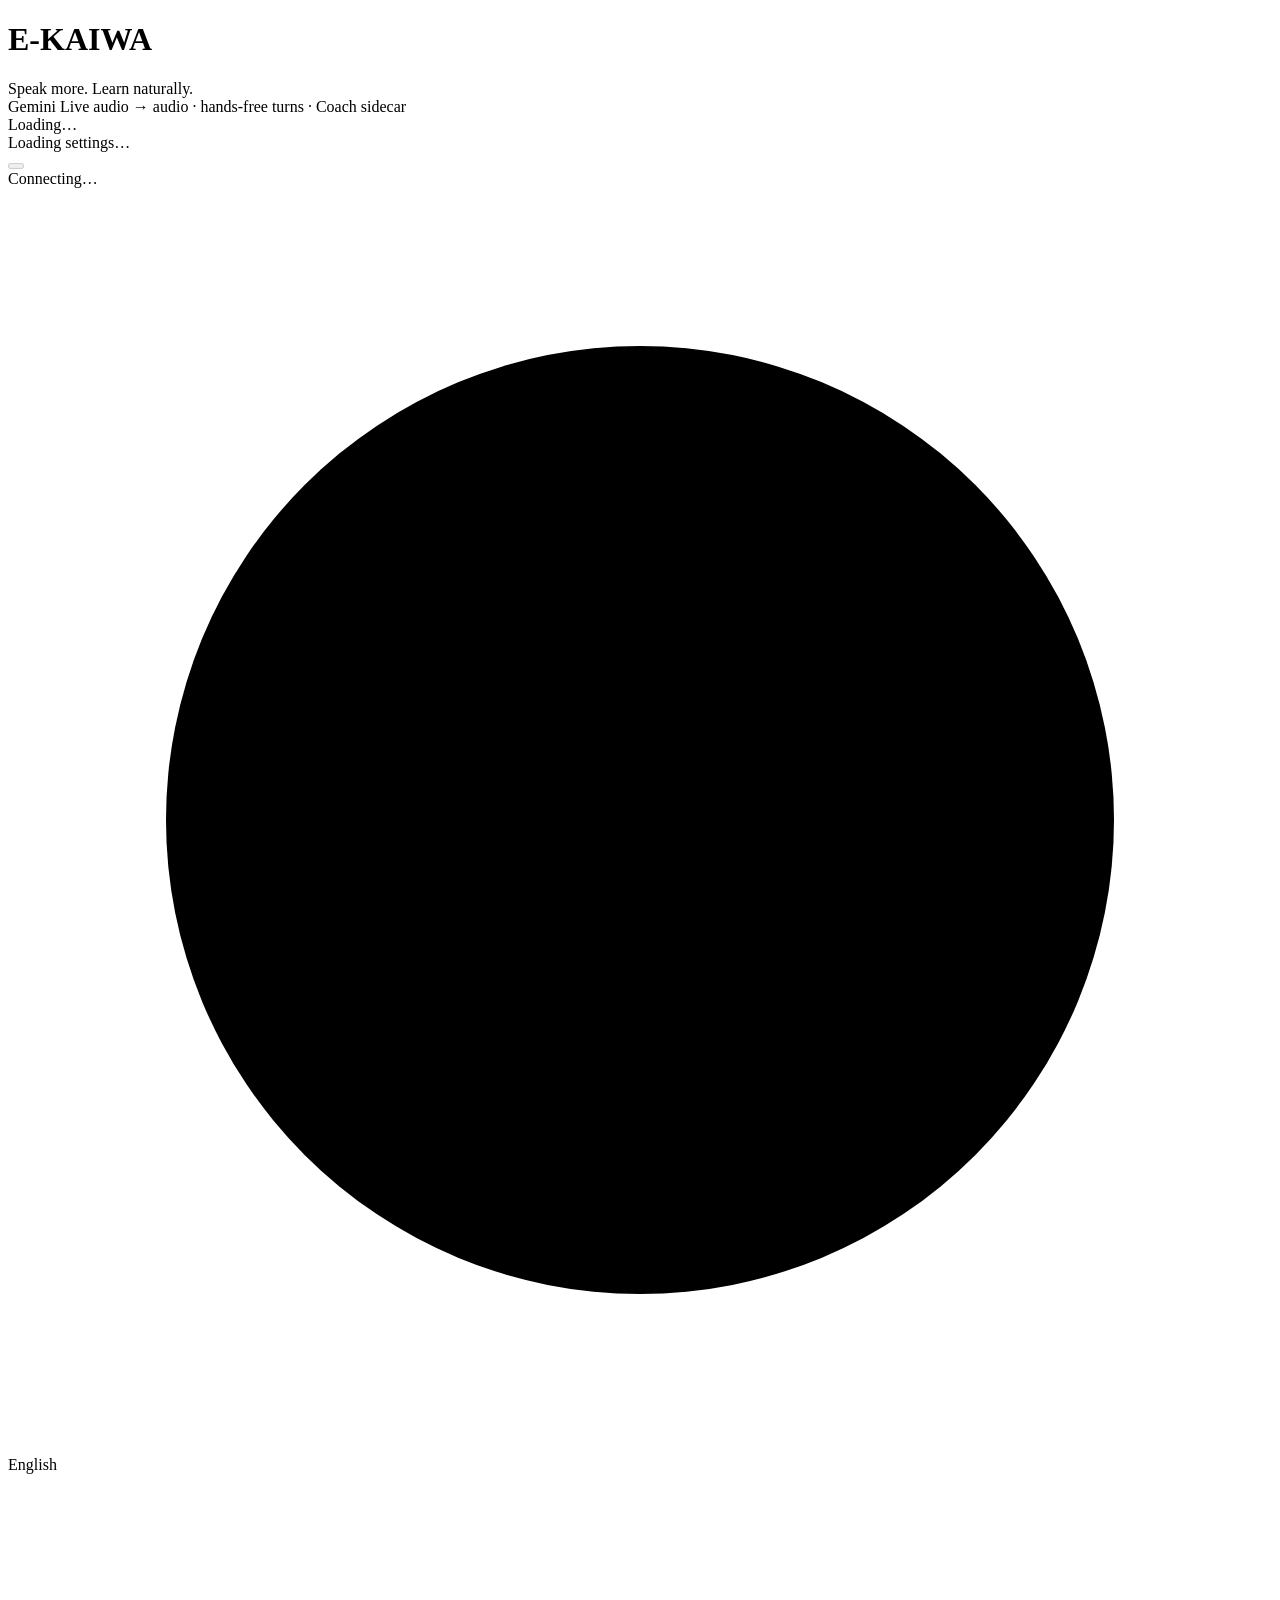
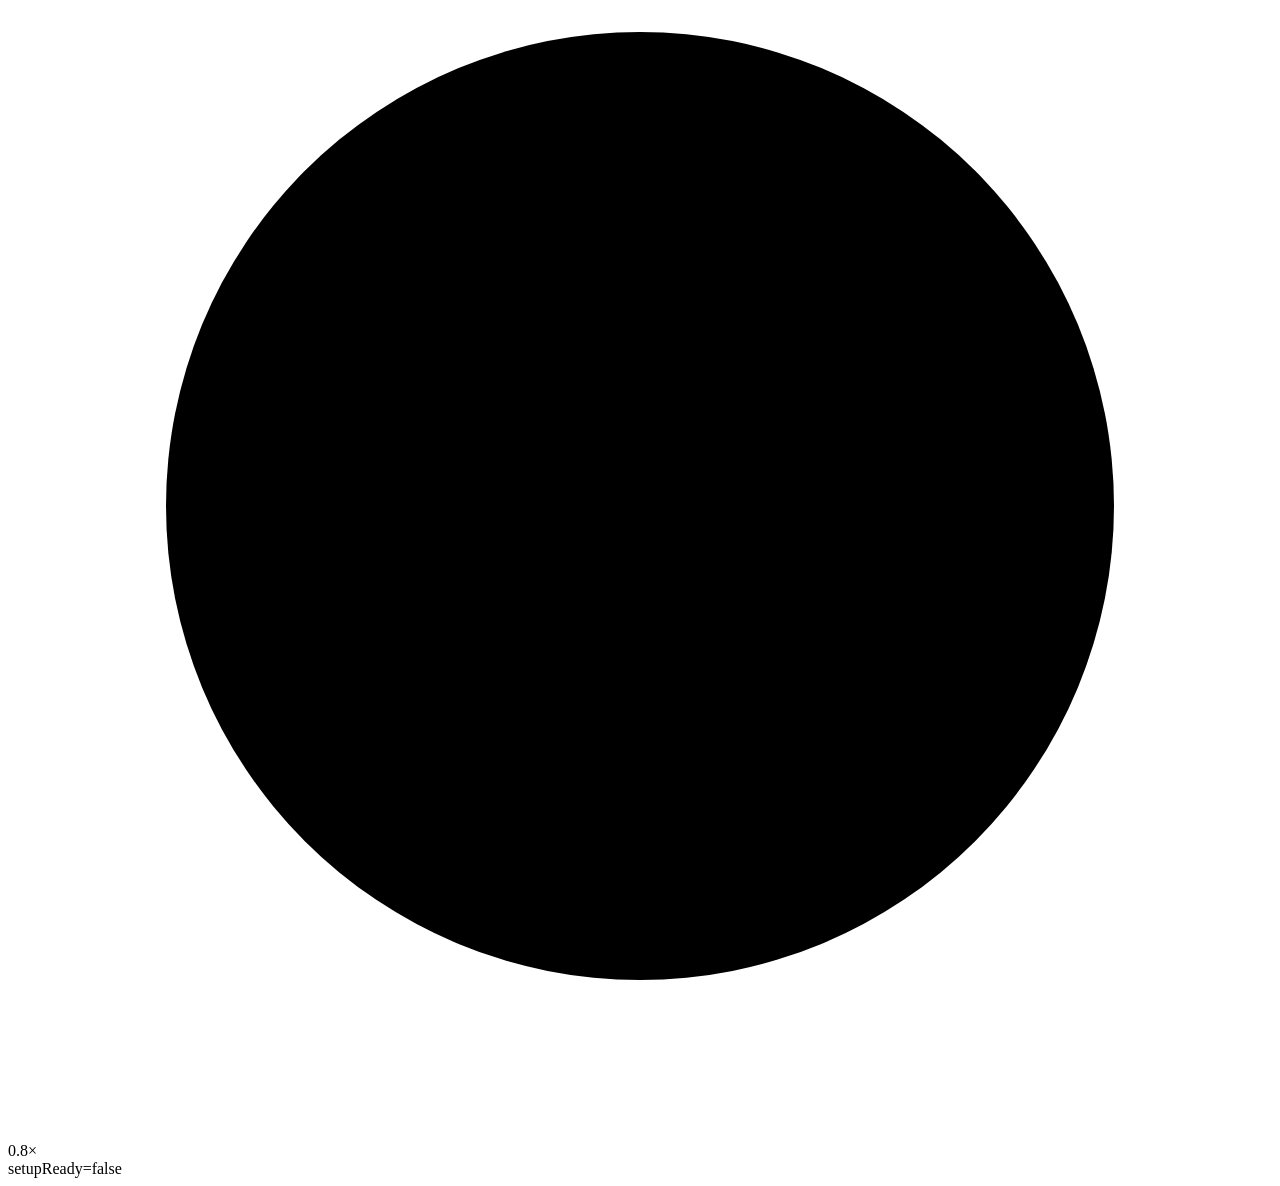
==== src/web/live.html @ e5127d6b "Release 0.29 with English UI" ====
<!doctype html>
<html lang="ja">
<head>
  <meta charset="utf-8">
  <meta name="viewport" content="width=device-width,initial-scale=1,viewport-fit=cover">
  <meta name="theme-color" content="#f6f7f9">
  <title>E-KAIWA</title>
  <link rel="stylesheet" href="/assets/fonts/fonts.css">
  <link rel="stylesheet" href="/ui/base.css">
  <link rel="stylesheet" href="/ui/public.css">
  <link rel="stylesheet" href="/maintenance/style.css">
  <script type="module" src="/live/main.js"></script>
  <script type="module" src="/maintenance/bootstrap.js"></script>
</head>
<body data-app-mode="loading" data-theme="light" data-conversation-mode="push_to_talk">
<main id="app-shell" class="app-shell">
  <header class="app-header">
    <div class="brand-block">
      <h1>E-KAIWA</h1>
      <div class="app-tagline" data-i18n="appTagline">Speak more. Learn naturally.</div>
    </div>
    <button id="settings-open" class="header-icon" type="button" aria-label="Settings" data-i18n-aria-label="settings" aria-expanded="false" hidden>
      <span class="icon-mask icon-mask--settings" aria-hidden="true"></span>
    </button>
  </header>

  <section class="dev-intro">
    <div class="muted">Gemini Live audio → audio · hands-free turns · Coach sidecar</div>
  </section>

  <section class="conversation-card" aria-label="Conversation history" data-i18n-aria-label="conversationHistory">
    <div id="conversation" class="conversation"><div class="empty-state">Loading…</div></div>
  </section>

  <section class="control-dock" aria-label="Conversation controls" data-i18n-aria-label="conversationControls">
    <div id="status" class="status">Loading settings…</div>
    <div class="voice-control-row">
      <div class="voice-waves voice-waves-left public-only" aria-hidden="true"><span></span><span></span><span></span><span></span><span></span></div>
      <button id="talk" class="talk-button talk-connecting" data-state="connecting" disabled aria-label="Connecting">
        <span class="icon-mask icon-mask--mic" aria-hidden="true"></span>
      </button>
      <div class="voice-waves voice-waves-right public-only" aria-hidden="true"><span></span><span></span><span></span><span></span><span></span></div>
    </div>
    <div id="talk-label" class="talk-label">Connecting…</div>
    <div class="dock-meta public-only" aria-label="Current conversation preferences" data-i18n-aria-label="currentPreferences">
      <span class="dock-meta-item">
        <svg viewBox="0 0 24 24" aria-hidden="true"><circle cx="12" cy="12" r="9"/><path d="M3 12h18M12 3c3 4 3 14 0 18M12 3c-3 4-3 14 0 18"/></svg>
        <span id="quick-language">English</span>
      </span>
      <span class="dock-meta-item">
        <svg viewBox="0 0 24 24" aria-hidden="true"><circle cx="12" cy="12" r="9"/><path d="M12 7v5l3 2"/></svg>
        <span id="quick-speed">0.8×</span>
      </span>
    </div>
    <div class="dev-diagnostics">
      <div class="setup-state">
        <span id="setup-dot" class="setup-dot" aria-hidden="true"></span>
        <span id="setup-label">setupReady=false</span>
      </div>
      <div id="metric"></div>
    </div>
  </section>

  <div id="overlay-root" class="overlay-root" hidden aria-hidden="true">
    <button id="overlay-backdrop" class="overlay-backdrop" type="button" aria-label="Close overlay" data-i18n-aria-label="closeOverlay"></button>
    <section id="overlay-surface" class="overlay-surface" role="dialog" tabindex="-1" aria-modal="true" aria-label="Details" data-i18n-aria-label="details">
      <div id="overlay-dynamic"></div>
    </section>
  </div>

  <aside id="settings-panel" class="settings-panel" role="dialog" tabindex="-1" aria-label="Settings" data-i18n-aria-label="settings" hidden>
    <div class="settings-head public-only">
      <strong data-i18n="settings">Settings</strong>
      <button id="settings-close" class="overlay-icon" type="button" aria-label="Close" data-i18n-aria-label="close">
        <span class="icon-mask icon-mask--x" aria-hidden="true"></span>
      </button>
    </div>

    <div class="settings-scroll">
      <section class="setting-section setting-section-primary">
        <div class="setting-control-row setting-control-row-primary">
          <label for="target-language"><span id="target-language-dot" class="lang-dot" aria-hidden="true"></span><span data-i18n="targetLanguage">Target language</span></label>
          <select id="target-language"></select>
        </div>
        <span class="muted setting-note dev-only" data-i18n="targetLanguageDescription">Language to practice; changing it starts a new Live session.</span>
      </section>

      <section class="setting-section">
        <div class="setting-control-row">
          <label for="feedback-language" data-i18n="language">Language</label>
          <select id="feedback-language">
            <option value="en">English</option>
            <option value="ja">日本語</option>
            <option value="vi">Tiếng Việt</option>
          </select>
        </div>
        <span class="muted setting-note dev-only">Used for Coach feedback and short non-English rescue.</span>
      </section>

      <section class="setting-section public-only">
        <div class="setting-control-row">
          <label for="theme" data-i18n="theme">Theme</label>
          <select id="theme">
            <option value="light" data-i18n="light">Light</option>
            <option value="dark" data-i18n="dark">Dark</option>
          </select>
        </div>
      </section>

      <section class="setting-section">
        <div class="setting-control-row">
          <label for="ai-speed" data-i18n="speed">AI response speed</label>
          <select id="ai-speed">
            <option value="0.5">0.5×</option><option value="0.6">0.6×</option><option value="0.7">0.7×</option><option value="0.8" selected>0.8×</option><option value="0.9">0.9×</option><option value="1.0">1.0×</option><option value="1.1">1.1×</option><option value="1.2">1.2×</option><option value="1.3">1.3×</option><option value="1.4">1.4×</option><option value="1.5">1.5×</option>
          </select>
        </div>
      </section>

      <section class="setting-section public-only">
        <label class="switch-row" for="talk-mode">
          <strong data-i18n="talkMode">Talk</strong>
          <input id="talk-mode" class="switch-control" type="checkbox" role="switch" aria-label="Talk" data-i18n-aria-label="talkMode">
        </label>
      </section>

      <section class="setting-section">
        <label class="switch-row" for="pron">
          <strong data-i18n="pronunciation">Pronunciation scoring</strong>
          <input id="pron" class="switch-control" type="checkbox" role="switch" checked>
        </label>
      </section>

      <div class="dev-only">
        <section class="setting-section">
          <label for="teacher">Teacher</label>
          <select id="teacher">
            <option>Easy</option>
            <option selected>Normal</option>
            <option>Strict</option>
          </select>

          <label for="realtime-model">Realtime model</label>
          <select id="realtime-model"></select>
          <span class="muted setting-note">Session-level change reconnects when safe.</span>

          <label for="coach-model">Coach model</label>
          <select id="coach-model"></select>
          <span class="muted setting-note">Auto rotates keys first, then models.</span>

          <label for="silence-duration">Silence timeout</label>
          <select id="silence-duration">
            <option value="700">0.7 s</option>
            <option value="1000" selected>1.0 s</option>
            <option value="1200">1.2 s</option>
            <option value="1500">1.5 s</option>
          </select>
          <span class="muted setting-note">Session-level change reconnects when safe.</span>
        </section>
      </div>

      <div class="settings-release public-only">
        <span id="app-version" class="app-version">E-KAIWA</span>
        <button id="update-button" class="update-button" type="button" data-holding="false" aria-label="Hold for 5 seconds to update E-KAIWA" data-i18n-aria-label="updateHold" hidden>
          <span data-i18n="updateAction">Update</span>
        </button>
      </div>
    </div>
  </aside>
</main>

<div id="maintenance-root" class="maintenance-root" role="status" aria-live="polite" aria-hidden="true" hidden>
  <section class="maintenance-card">
    <div id="maintenance-ring" class="maintenance-ring" aria-hidden="true">
      <span id="maintenance-percent" class="maintenance-percent">0%</span>
    </div>
    <div id="maintenance-message" class="maintenance-message">Updating E-KAIWA</div>
    <div id="maintenance-detail" class="maintenance-detail">Please wait…</div>
    <button id="maintenance-close" class="maintenance-close" type="button" hidden>Close</button>
  </section>
</div>
</body>
</html>
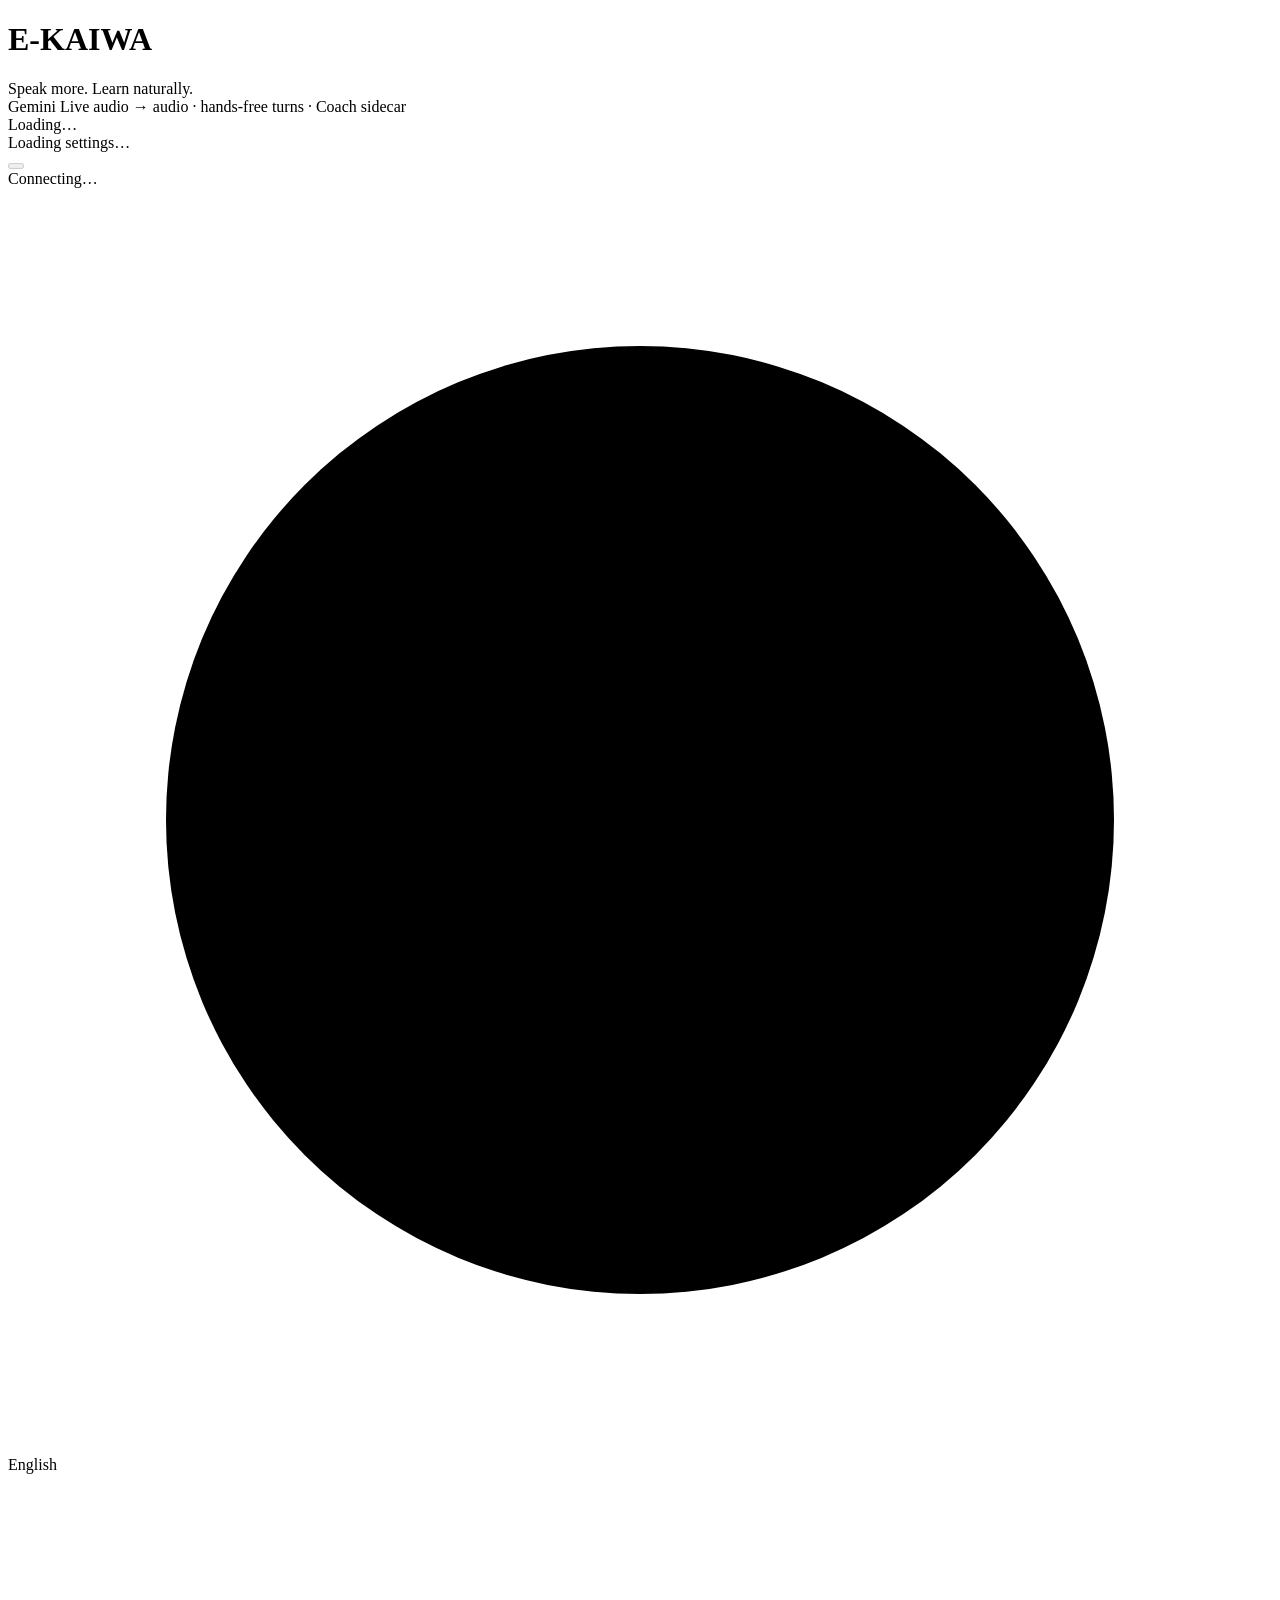
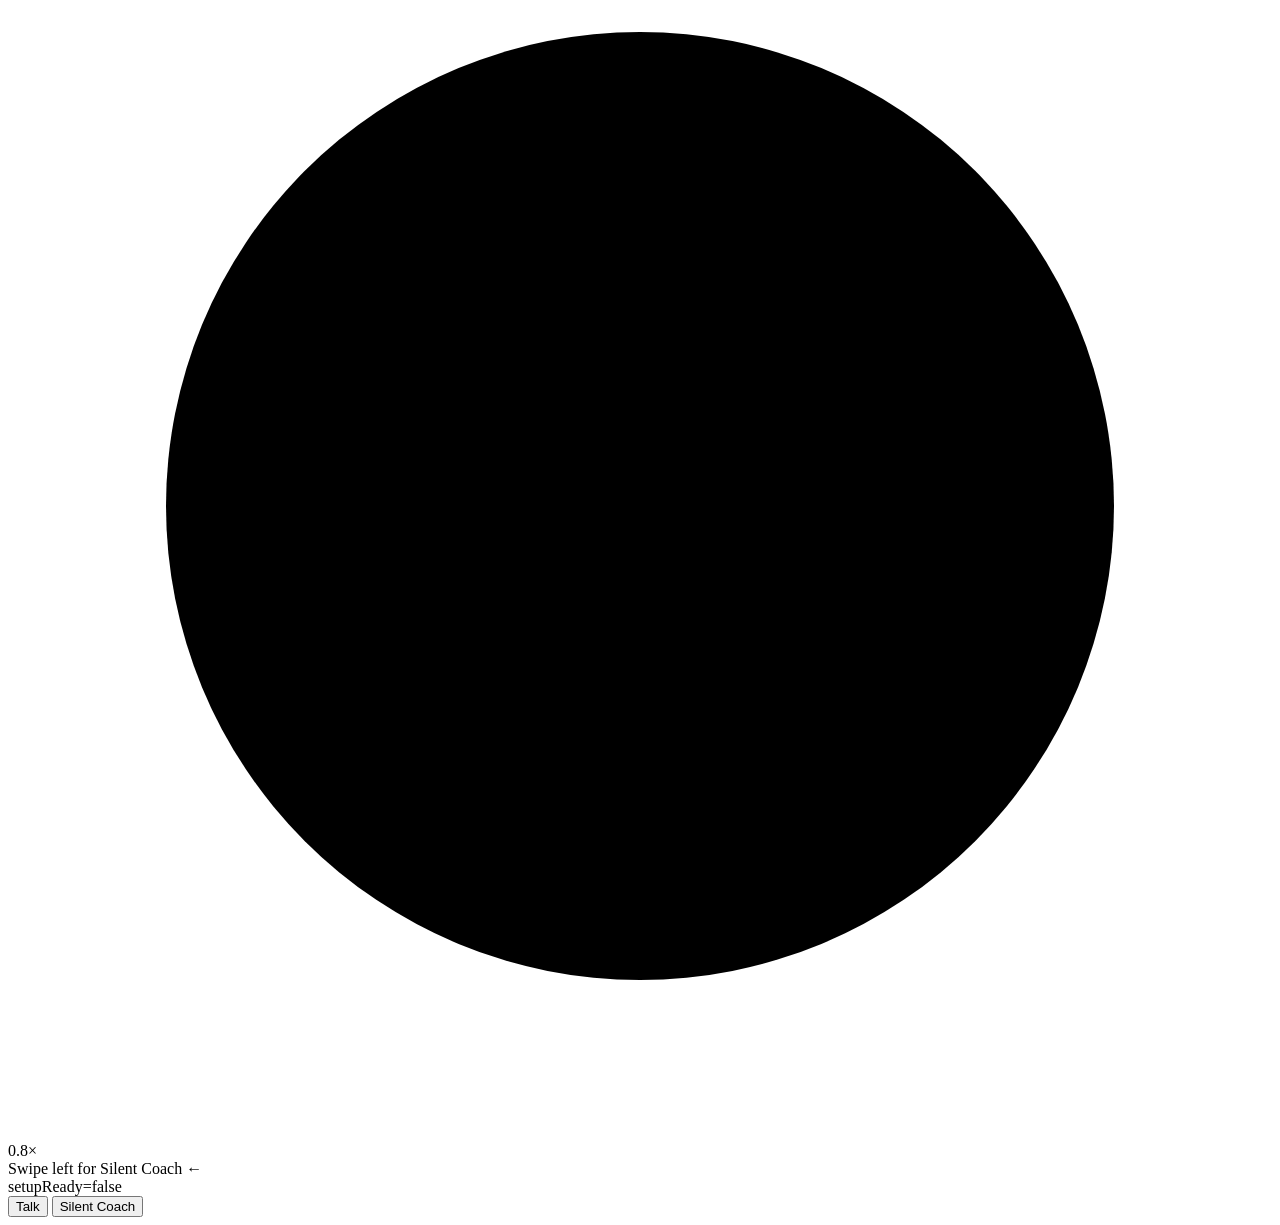
==== commit c3c57774: "release: v0.31 silent coach" ====
--- a/src/web/live.html
+++ b/src/web/live.html
@@ -52,6 +52,7 @@
         <span id="quick-speed">0.8×</span>
       </span>
     </div>
+    <div class="dock-swipe-hint public-only" data-i18n="silentSwipeLeft">Swipe left for Silent Coach ←</div>
     <div class="dev-diagnostics">
       <div class="setup-state">
         <span id="setup-dot" class="setup-dot" aria-hidden="true"></span>
@@ -61,6 +62,27 @@
     </div>
   </section>
 
+  <section id="silent-panel" class="silent-panel public-only" aria-labelledby="silent-heading" hidden>
+    <span class="silent-eyebrow" data-i18n="silentPrivate">Quiet practice session</span>
+    <h2 id="silent-heading" data-i18n="silentCoach">Silent Coach</h2>
+    <p class="silent-description" data-i18n="silentDescription">Speak naturally. Your feedback is held until you stop and review.</p>
+    <div id="silent-report" class="silent-report" aria-live="polite" aria-label="Session review" data-i18n-aria-label="silentReportTitle" hidden></div>
+  </section>
+
+  <section id="silent-dock" class="silent-dock public-only" aria-label="Silent Coach controls" data-i18n-aria-label="silentControls" hidden>
+    <p id="silent-status" class="silent-status" role="status" aria-live="polite" data-i18n="silentReady">Ready to listen</p>
+    <progress id="silent-progress" class="silent-progress" max="100" aria-label="Review progress" data-i18n-aria-label="silentProgress" hidden></progress>
+    <span id="silent-progress-label" class="silent-progress-label" hidden></span>
+    <button id="silent-start" class="silent-action silent-action--start" type="button" data-i18n="silentStart">Start Listening</button>
+    <button id="silent-stop" class="silent-action silent-action--stop" type="button" data-i18n="silentStop" hidden>Stop &amp; Review</button>
+    <p id="silent-return-hint" class="dock-swipe-hint" data-i18n="silentSwipeRight">Swipe right to return to Talk →</p>
+  </section>
+
+  <nav id="experience-switch" class="experience-switch public-only" aria-label="Learning mode" data-i18n-aria-label="silentModeSwitch">
+    <button id="mode-talk" class="experience-option" type="button" aria-pressed="true" aria-controls="conversation" data-i18n="silentTalkMode">Talk</button>
+    <button id="mode-silent" class="experience-option" type="button" aria-pressed="false" aria-controls="silent-panel" data-i18n="silentCoach">Silent Coach</button>
+  </nav>
+
   <div id="overlay-root" class="overlay-root" hidden aria-hidden="true">
     <button id="overlay-backdrop" class="overlay-backdrop" type="button" aria-label="Close overlay" data-i18n-aria-label="closeOverlay"></button>
     <section id="overlay-surface" class="overlay-surface" role="dialog" tabindex="-1" aria-modal="true" aria-label="Details" data-i18n-aria-label="details">
@@ -95,6 +117,17 @@
           </select>
         </div>
         <span class="muted setting-note dev-only">Used for Coach feedback and short non-English rescue.</span>
+      </section>
+
+      <section class="setting-section">
+        <div class="setting-control-row">
+          <label for="conversation-style" data-i18n="conversationStyle">Conversation style</label>
+          <select id="conversation-style">
+            <option value="default" data-i18n="conversationStyleDefault" selected>Default</option>
+            <option value="natural_1" data-i18n="conversationStyleNatural1">Natural 1</option>
+          </select>
+        </div>
+        <span class="muted setting-note" data-i18n="conversationStyleDescription">Changing style starts a new conversation.</span>
       </section>
 
       <section class="setting-section public-only">
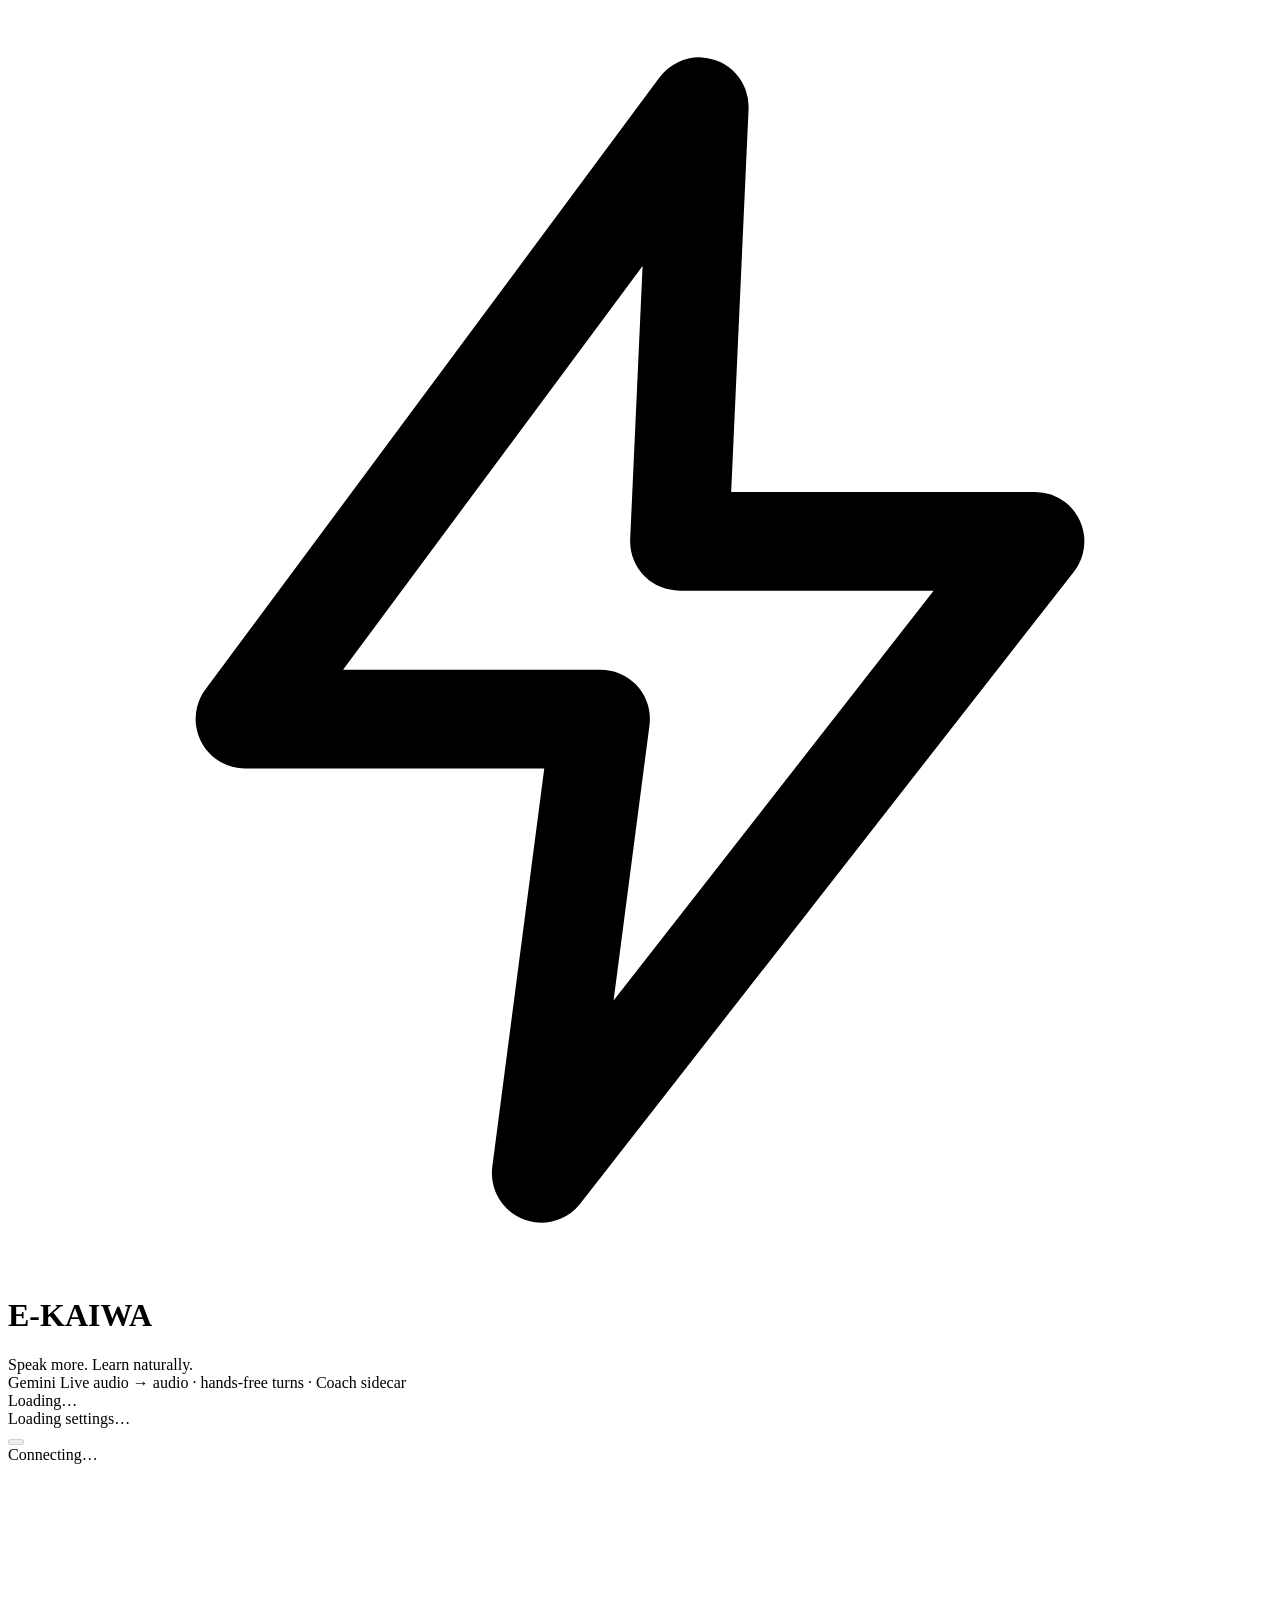
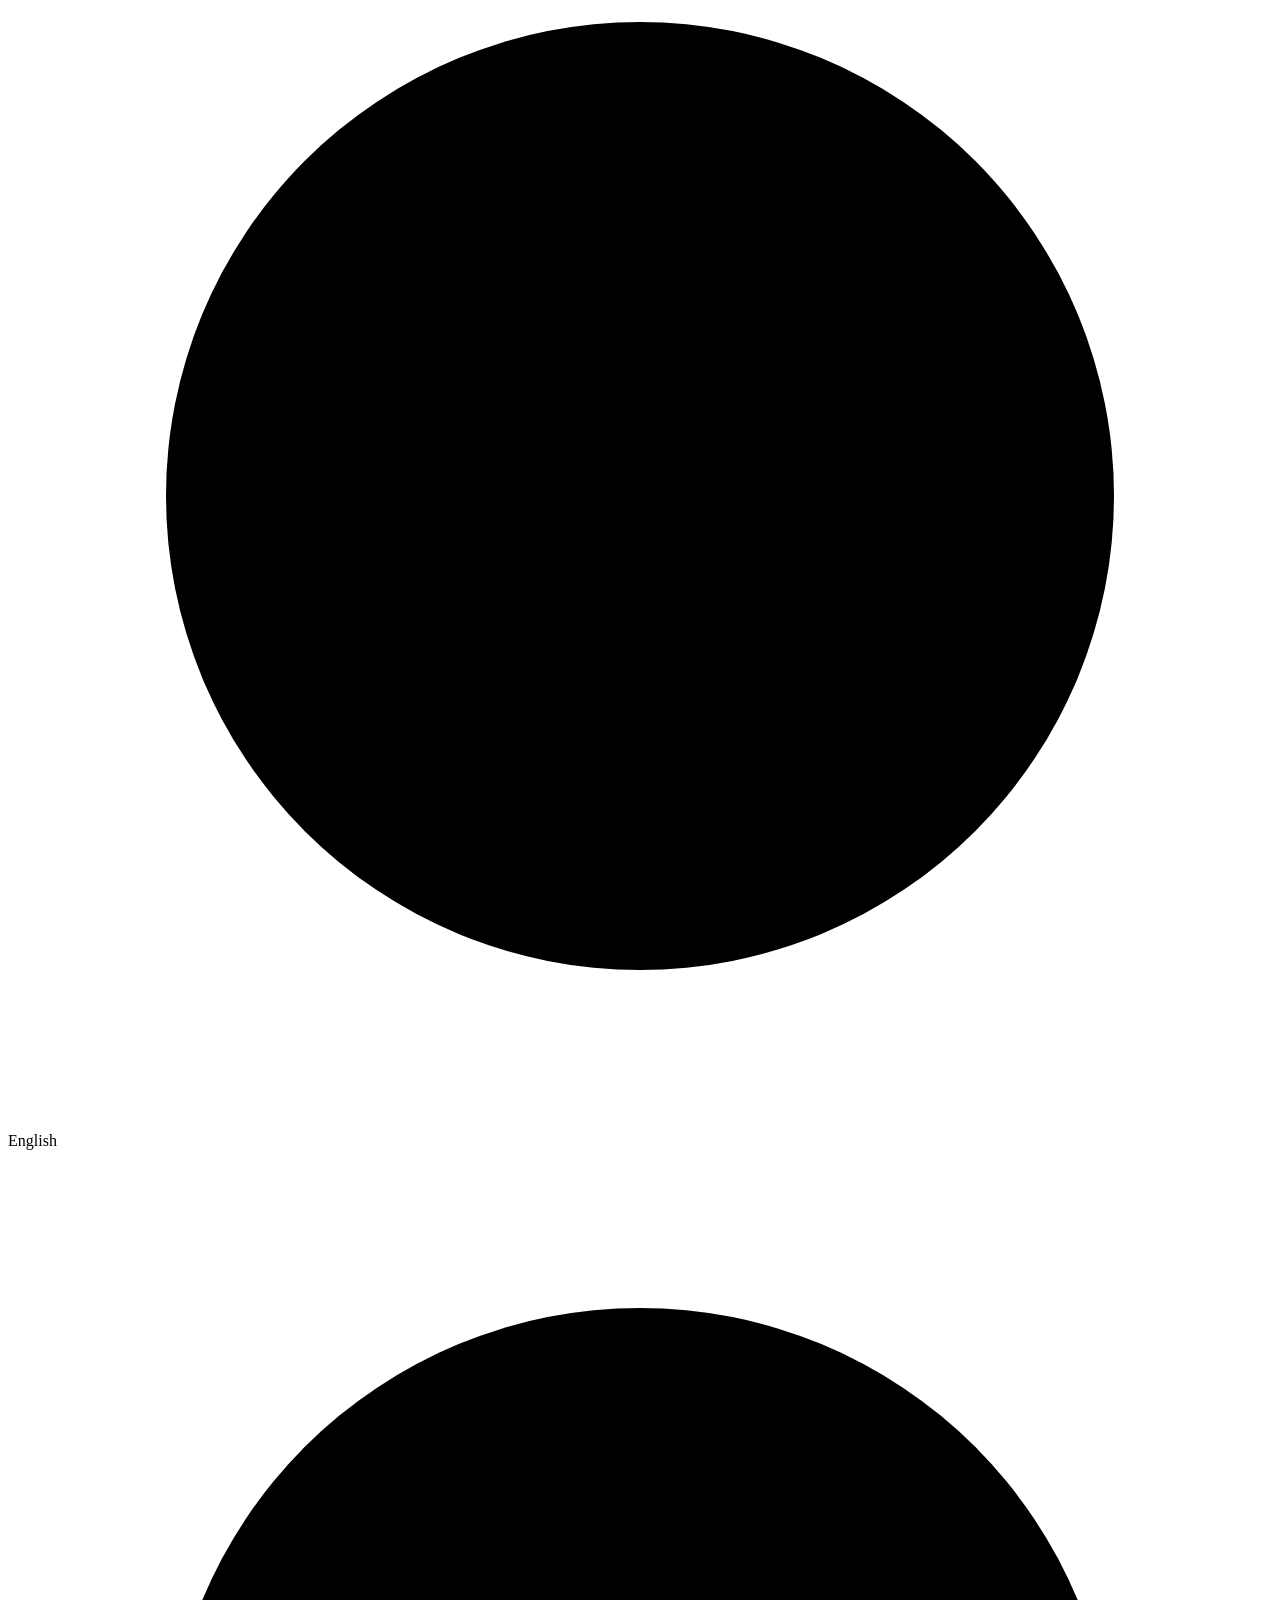
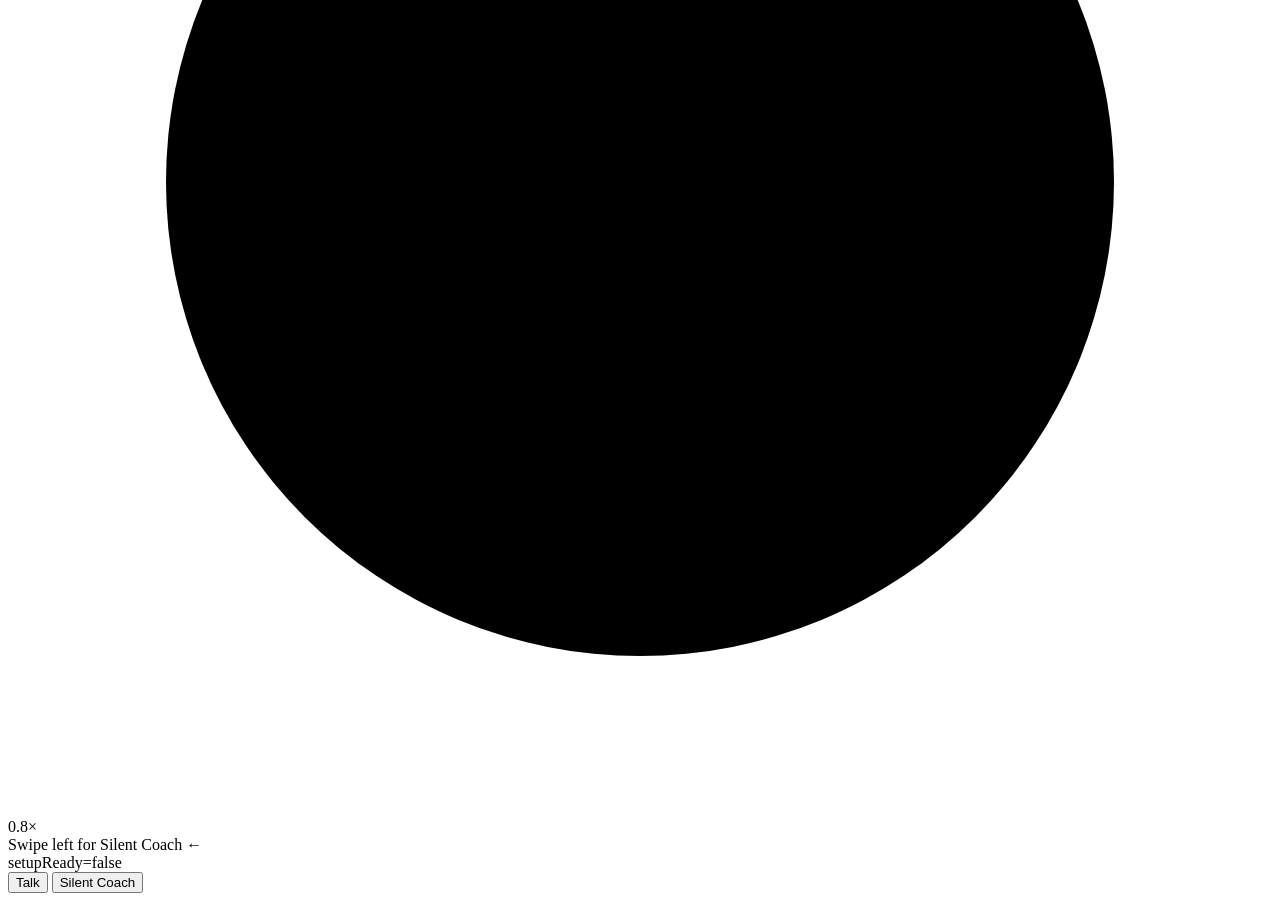
==== commit 374b6f96: "Redesign public UI with Electric Iris theme" ====
--- a/src/web/live.html
+++ b/src/web/live.html
@@ -8,6 +8,7 @@
   <link rel="stylesheet" href="/assets/fonts/fonts.css">
   <link rel="stylesheet" href="/ui/base.css">
   <link rel="stylesheet" href="/ui/public.css">
+  <link rel="stylesheet" href="/ui/iris.css">
   <link rel="stylesheet" href="/maintenance/style.css">
   <script type="module" src="/live/main.js"></script>
   <script type="module" src="/maintenance/bootstrap.js"></script>
@@ -16,8 +17,13 @@
 <main id="app-shell" class="app-shell">
   <header class="app-header">
     <div class="brand-block">
-      <h1>E-KAIWA</h1>
-      <div class="app-tagline" data-i18n="appTagline">Speak more. Learn naturally.</div>
+      <span class="brand-mark" aria-hidden="true">
+        <svg viewBox="0 0 32 32" fill="none"><path d="M17.5 2.5 6 18h9l-1.5 11.5L26 13.5h-9L17.5 2.5Z" stroke="currentColor" stroke-width="2.5" stroke-linejoin="round"/></svg>
+      </span>
+      <div class="brand-copy">
+        <h1>E-KAIWA</h1>
+        <div class="app-tagline" data-i18n="appTagline">Speak more. Learn naturally.</div>
+      </div>
     </div>
     <button id="settings-open" class="header-icon" type="button" aria-label="Settings" data-i18n-aria-label="settings" aria-expanded="false" hidden>
       <span class="icon-mask icon-mask--settings" aria-hidden="true"></span>
@@ -149,6 +155,15 @@
         </div>
       </section>
 
+      <section class="setting-section">
+        <div class="setting-control-row">
+          <label for="ai-volume" data-i18n="aiVolume">AI volume</label>
+          <div class="setting-volume-control">
+            <input id="ai-volume" type="range" min="100" max="200" step="10" value="100" aria-describedby="ai-volume-value">
+            <output id="ai-volume-value" for="ai-volume">100%</output>
+          </div>
+        </div>
+      </section>
       <section class="setting-section public-only">
         <label class="switch-row" for="talk-mode">
           <strong data-i18n="talkMode">Talk</strong>
